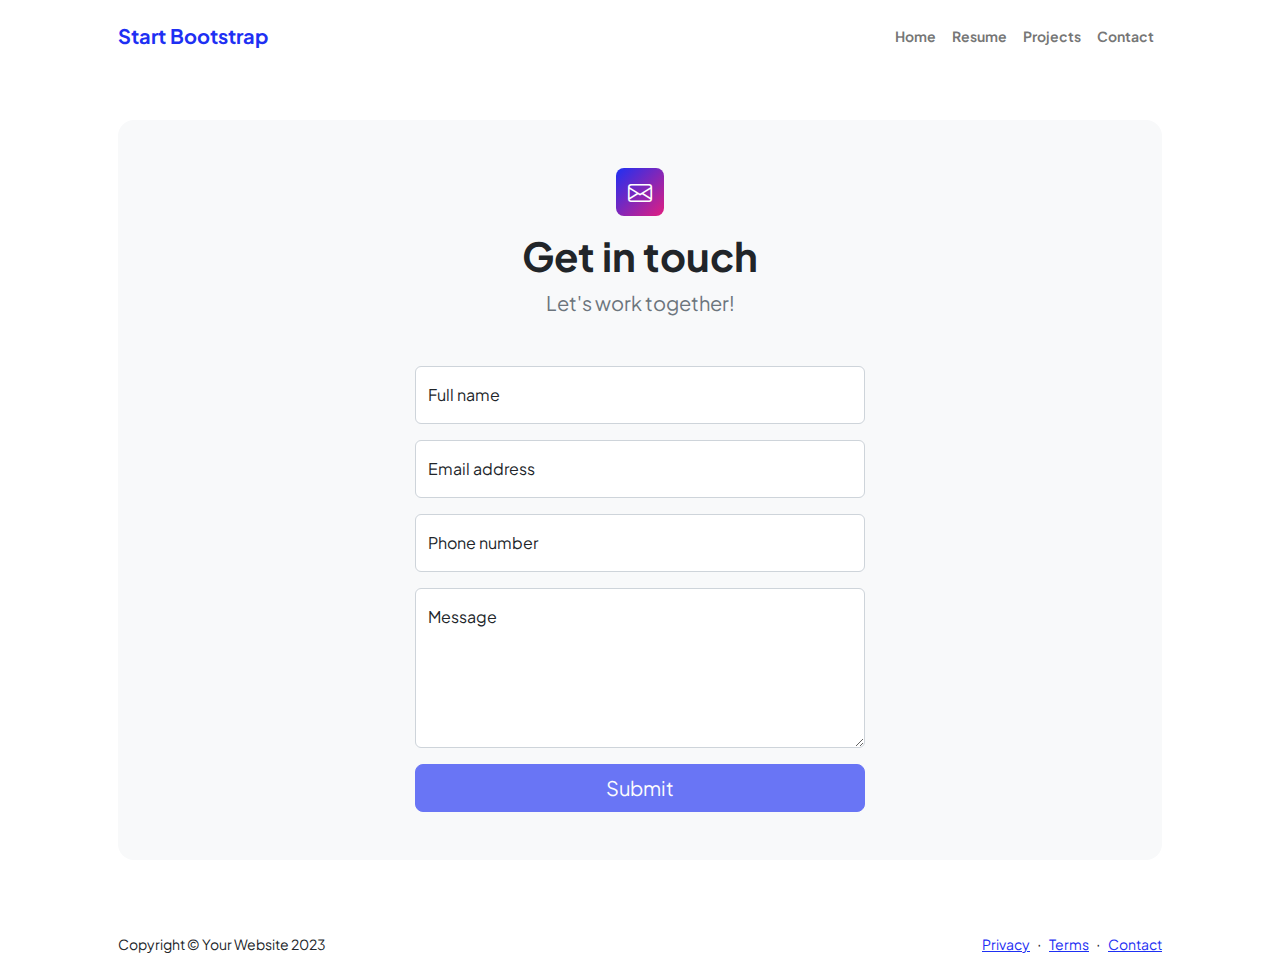
==== contact.html @ 8cef299e "Add files via upload" ====
<!DOCTYPE html>
<html lang="en">
    <head>
        <meta charset="utf-8" />
        <meta name="viewport" content="width=device-width, initial-scale=1, shrink-to-fit=no" />
        <meta name="description" content />
        <meta name="author" content />
        <title>Modern Business - Start Bootstrap Template</title>
        <!-- Favicon-->
        <link rel="icon" type="image/x-icon" href="assets/favicon.ico" />
        <!-- Custom Google font-->
        <link rel="preconnect" href="https://fonts.googleapis.com" />
        <link rel="preconnect" href="https://fonts.gstatic.com" crossorigin />
        <link href="https://fonts.googleapis.com/css2?family=Plus+Jakarta+Sans:wght@100;200;300;400;500;600;700;800;900&amp;display=swap" rel="stylesheet" />
        <!-- Bootstrap icons-->
        <link href="https://cdn.jsdelivr.net/npm/bootstrap-icons@1.8.1/font/bootstrap-icons.css" rel="stylesheet" />
        <!-- Core theme CSS (includes Bootstrap)-->
        <link href="css/styles.css" rel="stylesheet" />
    </head>
    <body class="d-flex flex-column">
        <main class="flex-shrink-0">
            <!-- Navigation-->
            <nav class="navbar navbar-expand-lg navbar-light bg-white py-3">
                <div class="container px-5">
                    <a class="navbar-brand" href="index.html"><span class="fw-bolder text-primary">Start Bootstrap</span></a>
                    <button class="navbar-toggler" type="button" data-bs-toggle="collapse" data-bs-target="#navbarSupportedContent" aria-controls="navbarSupportedContent" aria-expanded="false" aria-label="Toggle navigation"><span class="navbar-toggler-icon"></span></button>
                    <div class="collapse navbar-collapse" id="navbarSupportedContent">
                        <ul class="navbar-nav ms-auto mb-2 mb-lg-0 small fw-bolder">
                            <li class="nav-item"><a class="nav-link" href="index.html">Home</a></li>
                            <li class="nav-item"><a class="nav-link" href="resume.html">Resume</a></li>
                            <li class="nav-item"><a class="nav-link" href="projects.html">Projects</a></li>
                            <li class="nav-item"><a class="nav-link" href="contact.html">Contact</a></li>
                        </ul>
                    </div>
                </div>
            </nav>
            <!-- Page content-->
            <section class="py-5">
                <div class="container px-5">
                    <!-- Contact form-->
                    <div class="bg-light rounded-4 py-5 px-4 px-md-5">
                        <div class="text-center mb-5">
                            <div class="feature bg-primary bg-gradient-primary-to-secondary text-white rounded-3 mb-3"><i class="bi bi-envelope"></i></div>
                            <h1 class="fw-bolder">Get in touch</h1>
                            <p class="lead fw-normal text-muted mb-0">Let's work together!</p>
                        </div>
                        <div class="row gx-5 justify-content-center">
                            <div class="col-lg-8 col-xl-6">
                                <!-- * * * * * * * * * * * * * * *-->
                                <!-- * * SB Forms Contact Form * *-->
                                <!-- * * * * * * * * * * * * * * *-->
                                <!-- This form is pre-integrated with SB Forms.-->
                                <!-- To make this form functional, sign up at-->
                                <!-- https://startbootstrap.com/solution/contact-forms-->
                                <!-- to get an API token!-->
                                <form id="contactForm" data-sb-form-api-token="API_TOKEN">
                                    <!-- Name input-->
                                    <div class="form-floating mb-3">
                                        <input class="form-control" id="name" type="text" placeholder="Enter your name..." data-sb-validations="required" />
                                        <label for="name">Full name</label>
                                        <div class="invalid-feedback" data-sb-feedback="name:required">A name is required.</div>
                                    </div>
                                    <!-- Email address input-->
                                    <div class="form-floating mb-3">
                                        <input class="form-control" id="email" type="email" placeholder="name@example.com" data-sb-validations="required,email" />
                                        <label for="email">Email address</label>
                                        <div class="invalid-feedback" data-sb-feedback="email:required">An email is required.</div>
                                        <div class="invalid-feedback" data-sb-feedback="email:email">Email is not valid.</div>
                                    </div>
                                    <!-- Phone number input-->
                                    <div class="form-floating mb-3">
                                        <input class="form-control" id="phone" type="tel" placeholder="(123) 456-7890" data-sb-validations="required" />
                                        <label for="phone">Phone number</label>
                                        <div class="invalid-feedback" data-sb-feedback="phone:required">A phone number is required.</div>
                                    </div>
                                    <!-- Message input-->
                                    <div class="form-floating mb-3">
                                        <textarea class="form-control" id="message" type="text" placeholder="Enter your message here..." style="height: 10rem" data-sb-validations="required"></textarea>
                                        <label for="message">Message</label>
                                        <div class="invalid-feedback" data-sb-feedback="message:required">A message is required.</div>
                                    </div>
                                    <!-- Submit success message-->
                                    <!---->
                                    <!-- This is what your users will see when the form-->
                                    <!-- has successfully submitted-->
                                    <div class="d-none" id="submitSuccessMessage">
                                        <div class="text-center mb-3">
                                            <div class="fw-bolder">Form submission successful!</div>
                                            To activate this form, sign up at
                                            <br />
                                            <a href="https://startbootstrap.com/solution/contact-forms">https://startbootstrap.com/solution/contact-forms</a>
                                        </div>
                                    </div>
                                    <!-- Submit error message-->
                                    <!---->
                                    <!-- This is what your users will see when there is-->
                                    <!-- an error submitting the form-->
                                    <div class="d-none" id="submitErrorMessage"><div class="text-center text-danger mb-3">Error sending message!</div></div>
                                    <!-- Submit Button-->
                                    <div class="d-grid"><button class="btn btn-primary btn-lg disabled" id="submitButton" type="submit">Submit</button></div>
                                </form>
                            </div>
                        </div>
                    </div>
                </div>
            </section>
        </main>
        <!-- Footer-->
        <footer class="bg-white py-4 mt-auto">
            <div class="container px-5">
                <div class="row align-items-center justify-content-between flex-column flex-sm-row">
                    <div class="col-auto"><div class="small m-0">Copyright &copy; Your Website 2023</div></div>
                    <div class="col-auto">
                        <a class="small" href="#!">Privacy</a>
                        <span class="mx-1">&middot;</span>
                        <a class="small" href="#!">Terms</a>
                        <span class="mx-1">&middot;</span>
                        <a class="small" href="#!">Contact</a>
                    </div>
                </div>
            </div>
        </footer>
        <!-- Bootstrap core JS-->
        <script src="https://cdn.jsdelivr.net/npm/bootstrap@5.2.3/dist/js/bootstrap.bundle.min.js"></script>
        <!-- Core theme JS-->
        <script src="js/scripts.js"></script>
        <!-- * * * * * * * * * * * * * * * * * * * * * * * * * * * * * * * * * * * * * * * *-->
        <!-- * *                               SB Forms JS                               * *-->
        <!-- * * Activate your form at https://startbootstrap.com/solution/contact-forms * *-->
        <!-- * * * * * * * * * * * * * * * * * * * * * * * * * * * * * * * * * * * * * * * *-->
        <script src="https://cdn.startbootstrap.com/sb-forms-latest.js"></script>
    </body>
</html>
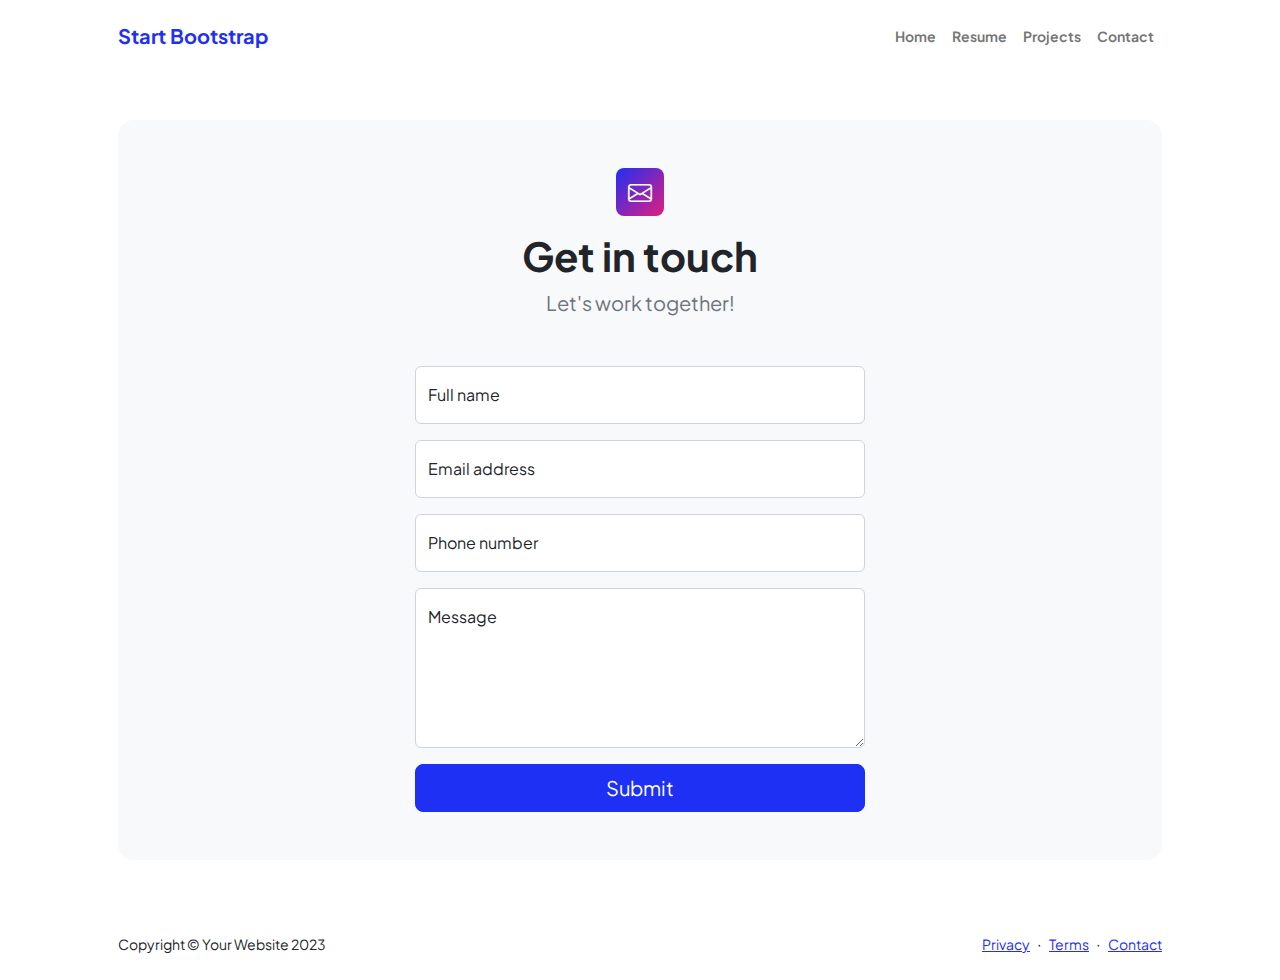
==== commit 4a34b631: "Update contact.html" ====
--- a/contact.html
+++ b/contact.html
@@ -1,133 +1,109 @@
 <!DOCTYPE html>
 <html lang="en">
-    <head>
-        <meta charset="utf-8" />
-        <meta name="viewport" content="width=device-width, initial-scale=1, shrink-to-fit=no" />
-        <meta name="description" content />
-        <meta name="author" content />
-        <title>Modern Business - Start Bootstrap Template</title>
-        <!-- Favicon-->
-        <link rel="icon" type="image/x-icon" href="assets/favicon.ico" />
-        <!-- Custom Google font-->
-        <link rel="preconnect" href="https://fonts.googleapis.com" />
-        <link rel="preconnect" href="https://fonts.gstatic.com" crossorigin />
-        <link href="https://fonts.googleapis.com/css2?family=Plus+Jakarta+Sans:wght@100;200;300;400;500;600;700;800;900&amp;display=swap" rel="stylesheet" />
-        <!-- Bootstrap icons-->
-        <link href="https://cdn.jsdelivr.net/npm/bootstrap-icons@1.8.1/font/bootstrap-icons.css" rel="stylesheet" />
-        <!-- Core theme CSS (includes Bootstrap)-->
-        <link href="css/styles.css" rel="stylesheet" />
-    </head>
-    <body class="d-flex flex-column">
-        <main class="flex-shrink-0">
-            <!-- Navigation-->
-            <nav class="navbar navbar-expand-lg navbar-light bg-white py-3">
-                <div class="container px-5">
-                    <a class="navbar-brand" href="index.html"><span class="fw-bolder text-primary">Start Bootstrap</span></a>
-                    <button class="navbar-toggler" type="button" data-bs-toggle="collapse" data-bs-target="#navbarSupportedContent" aria-controls="navbarSupportedContent" aria-expanded="false" aria-label="Toggle navigation"><span class="navbar-toggler-icon"></span></button>
-                    <div class="collapse navbar-collapse" id="navbarSupportedContent">
-                        <ul class="navbar-nav ms-auto mb-2 mb-lg-0 small fw-bolder">
-                            <li class="nav-item"><a class="nav-link" href="index.html">Home</a></li>
-                            <li class="nav-item"><a class="nav-link" href="resume.html">Resume</a></li>
-                            <li class="nav-item"><a class="nav-link" href="projects.html">Projects</a></li>
-                            <li class="nav-item"><a class="nav-link" href="contact.html">Contact</a></li>
-                        </ul>
-                    </div>
+<head>
+    <meta charset="utf-8" />
+    <meta name="viewport" content="width=device-width, initial-scale=1, shrink-to-fit=no" />
+    <meta name="description" content />
+    <meta name="author" content />
+    <title>Gabriel Samuel's portfolio website</title>
+    <!-- Favicon-->
+    <link rel="icon" type="image/x-icon" href="assets/favicon.ico" />
+    <!-- Custom Google font-->
+    <link rel="preconnect" href="https://fonts.googleapis.com" />
+    <link rel="preconnect" href="https://fonts.gstatic.com" crossorigin />
+    <link href="https://fonts.googleapis.com/css2?family=Plus+Jakarta+Sans:wght@100;200;300;400;500;600;700;800;900&amp;display=swap" rel="stylesheet" />
+    <!-- Bootstrap icons-->
+    <link href="https://cdn.jsdelivr.net/npm/bootstrap-icons@1.8.1/font/bootstrap-icons.css" rel="stylesheet" />
+    <!-- Core theme CSS (includes Bootstrap)-->
+    <link href="css/styles.css" rel="stylesheet" />
+</head>
+<body class="d-flex flex-column">
+<main class="flex-shrink-0">
+    <!-- Navigation-->
+    <nav class="navbar navbar-expand-lg navbar-light bg-white py-3">
+        <div class="container px-5">
+            <a class="navbar-brand" href="index.html"><span class="fw-bolder text-primary">Start Bootstrap</span></a>
+            <button class="navbar-toggler" type="button" data-bs-toggle="collapse" data-bs-target="#navbarSupportedContent" aria-controls="navbarSupportedContent" aria-expanded="false" aria-label="Toggle navigation"><span class="navbar-toggler-icon"></span></button>
+            <div class="collapse navbar-collapse" id="navbarSupportedContent">
+                <ul class="navbar-nav ms-auto mb-2 mb-lg-0 small fw-bolder">
+                    <li class="nav-item"><a class="nav-link" href="index.html">Home</a></li>
+                    <li class="nav-item"><a class="nav-link" href="resume.html">Resume</a></li>
+                    <li class="nav-item"><a class="nav-link" href="projects.html">Projects</a></li>
+                    <li class="nav-item"><a class="nav-link" href="contact.php">Contact</a></li>
+                </ul>
+            </div>
+        </div>
+    </nav>
+    <!-- Page content-->
+    <section class="py-5">
+        <div class="container px-5">
+            <!-- Contact form-->
+            <div class="bg-light rounded-4 py-5 px-4 px-md-5">
+                <div class="text-center mb-5">
+                    <div class="feature bg-primary bg-gradient-primary-to-secondary text-white rounded-3 mb-3"><i class="bi bi-envelope"></i></div>
+                    <h1 class="fw-bolder">Get in touch</h1>
+                    <p class="lead fw-normal text-muted mb-0">Let's work together!</p>
                 </div>
-            </nav>
-            <!-- Page content-->
-            <section class="py-5">
-                <div class="container px-5">
-                    <!-- Contact form-->
-                    <div class="bg-light rounded-4 py-5 px-4 px-md-5">
-                        <div class="text-center mb-5">
-                            <div class="feature bg-primary bg-gradient-primary-to-secondary text-white rounded-3 mb-3"><i class="bi bi-envelope"></i></div>
-                            <h1 class="fw-bolder">Get in touch</h1>
-                            <p class="lead fw-normal text-muted mb-0">Let's work together!</p>
-                        </div>
-                        <div class="row gx-5 justify-content-center">
-                            <div class="col-lg-8 col-xl-6">
-                                <!-- * * * * * * * * * * * * * * *-->
-                                <!-- * * SB Forms Contact Form * *-->
-                                <!-- * * * * * * * * * * * * * * *-->
-                                <!-- This form is pre-integrated with SB Forms.-->
-                                <!-- To make this form functional, sign up at-->
-                                <!-- https://startbootstrap.com/solution/contact-forms-->
-                                <!-- to get an API token!-->
-                                <form id="contactForm" data-sb-form-api-token="API_TOKEN">
-                                    <!-- Name input-->
-                                    <div class="form-floating mb-3">
-                                        <input class="form-control" id="name" type="text" placeholder="Enter your name..." data-sb-validations="required" />
-                                        <label for="name">Full name</label>
-                                        <div class="invalid-feedback" data-sb-feedback="name:required">A name is required.</div>
-                                    </div>
-                                    <!-- Email address input-->
-                                    <div class="form-floating mb-3">
-                                        <input class="form-control" id="email" type="email" placeholder="name@example.com" data-sb-validations="required,email" />
-                                        <label for="email">Email address</label>
-                                        <div class="invalid-feedback" data-sb-feedback="email:required">An email is required.</div>
-                                        <div class="invalid-feedback" data-sb-feedback="email:email">Email is not valid.</div>
-                                    </div>
-                                    <!-- Phone number input-->
-                                    <div class="form-floating mb-3">
-                                        <input class="form-control" id="phone" type="tel" placeholder="(123) 456-7890" data-sb-validations="required" />
-                                        <label for="phone">Phone number</label>
-                                        <div class="invalid-feedback" data-sb-feedback="phone:required">A phone number is required.</div>
-                                    </div>
-                                    <!-- Message input-->
-                                    <div class="form-floating mb-3">
-                                        <textarea class="form-control" id="message" type="text" placeholder="Enter your message here..." style="height: 10rem" data-sb-validations="required"></textarea>
-                                        <label for="message">Message</label>
-                                        <div class="invalid-feedback" data-sb-feedback="message:required">A message is required.</div>
-                                    </div>
-                                    <!-- Submit success message-->
-                                    <!---->
-                                    <!-- This is what your users will see when the form-->
-                                    <!-- has successfully submitted-->
-                                    <div class="d-none" id="submitSuccessMessage">
-                                        <div class="text-center mb-3">
-                                            <div class="fw-bolder">Form submission successful!</div>
-                                            To activate this form, sign up at
-                                            <br />
-                                            <a href="https://startbootstrap.com/solution/contact-forms">https://startbootstrap.com/solution/contact-forms</a>
-                                        </div>
-                                    </div>
-                                    <!-- Submit error message-->
-                                    <!---->
-                                    <!-- This is what your users will see when there is-->
-                                    <!-- an error submitting the form-->
-                                    <div class="d-none" id="submitErrorMessage"><div class="text-center text-danger mb-3">Error sending message!</div></div>
-                                    <!-- Submit Button-->
-                                    <div class="d-grid"><button class="btn btn-primary btn-lg disabled" id="submitButton" type="submit">Submit</button></div>
-                                </form>
+                <div class="row gx-5 justify-content-center">
+                    <div class="col-lg-8 col-xl-6">
+                        <form id="contactForm" action="process-form.php" method="post">
+                            <!-- Name input-->
+                            <div class="form-floating mb-3">
+                                <input class="form-control" id="name" name="name" type="text" placeholder="Enter your name..." data-sb-validations="required" />
+                                <label for="name">Full name</label>
+                                <div class="invalid-feedback" data-sb-feedback="name:required">A name is required.</div>
                             </div>
-                        </div>
-                    </div>
-                </div>
-            </section>
-        </main>
-        <!-- Footer-->
-        <footer class="bg-white py-4 mt-auto">
-            <div class="container px-5">
-                <div class="row align-items-center justify-content-between flex-column flex-sm-row">
-                    <div class="col-auto"><div class="small m-0">Copyright &copy; Your Website 2023</div></div>
-                    <div class="col-auto">
-                        <a class="small" href="#!">Privacy</a>
-                        <span class="mx-1">&middot;</span>
-                        <a class="small" href="#!">Terms</a>
-                        <span class="mx-1">&middot;</span>
-                        <a class="small" href="#!">Contact</a>
+                            <!-- Email address input-->
+                            <div class="form-floating mb-3">
+                                <input class="form-control" id="email" name="email" type="email" placeholder="name@example.com" data-sb-validations="required,email" />
+                                <label for="email">Email address</label>
+                                <div class="invalid-feedback" data-sb-feedback="email:required">An email is required.</div>
+                                <div class="invalid-feedback" data-sb-feedback="email:email">Email is not valid.</div>
+                            </div>
+                            <!-- Phone number input-->
+                            <div class="form-floating mb-3">
+                                <input class="form-control" id="phone" name="phone" type="tel" placeholder="(123) 456-7890" data-sb-validations="required" />
+                                <label for="phone">Phone number</label>
+                                <div class="invalid-feedback" data-sb-feedback="phone:required">A phone number is required.</div>
+                            </div>
+                            <!-- Message input-->
+                            <div class="form-floating mb-3">
+                                <textarea class="form-control" id="message" name="message" type="text" placeholder="Enter your message here..." style="height: 10rem" data-sb-validations="required"></textarea>
+                                <label for="message">Message</label>
+                                <div class="invalid-feedback" data-sb-feedback="message:required">A message is required.</div>
+                            </div>
+                            <!-- Submit Button-->
+                            <div class="d-grid"><button class="btn btn-primary btn-lg " id="submitButton" type="submit">Submit</button></div>
+                        </form>
                     </div>
                 </div>
             </div>
-        </footer>
-        <!-- Bootstrap core JS-->
-        <script src="https://cdn.jsdelivr.net/npm/bootstrap@5.2.3/dist/js/bootstrap.bundle.min.js"></script>
-        <!-- Core theme JS-->
-        <script src="js/scripts.js"></script>
-        <!-- * * * * * * * * * * * * * * * * * * * * * * * * * * * * * * * * * * * * * * * *-->
-        <!-- * *                               SB Forms JS                               * *-->
-        <!-- * * Activate your form at https://startbootstrap.com/solution/contact-forms * *-->
-        <!-- * * * * * * * * * * * * * * * * * * * * * * * * * * * * * * * * * * * * * * * *-->
-        <script src="https://cdn.startbootstrap.com/sb-forms-latest.js"></script>
-    </body>
+        </div>
+    </section>
+</main>
+<!-- Footer-->
+<footer class="bg-white py-4 mt-auto">
+    <div class="container px-5">
+        <div class="row align-items-center justify-content-between flex-column flex-sm-row">
+            <div class="col-auto"><div class="small m-0">Copyright &copy; Your Website 2023</div></div>
+            <div class="col-auto">
+                <a class="small" href="#!">Privacy</a>
+                <span class="mx-1">&middot;</span>
+                <a class="small" href="#!">Terms</a>
+                <span class="mx-1">&middot;</span>
+                <a class="small" href="#!">Contact</a>
+            </div>
+        </div>
+    </div>
+</footer>
+<!-- Bootstrap core JS-->
+<script src="https://cdn.jsdelivr.net/npm/bootstrap@5.2.3/dist/js/bootstrap.bundle.min.js"></script>
+<!-- Core theme JS-->
+<script src="js/scripts.js"></script>
+<!-- * * * * * * * * * * * * * * * * * * * * * * * * * * * * * * * * * * * * * * * *-->
+<!-- * *                               SB Forms JS                               * *-->
+<!-- * * Activate your form at https://startbootstrap.com/solution/contact-forms * *-->
+<!-- * * * * * * * * * * * * * * * * * * * * * * * * * * * * * * * * * * * * * * * *-->
+<script src="https://cdn.startbootstrap.com/sb-forms-latest.js"></script>
+</body>
 </html>
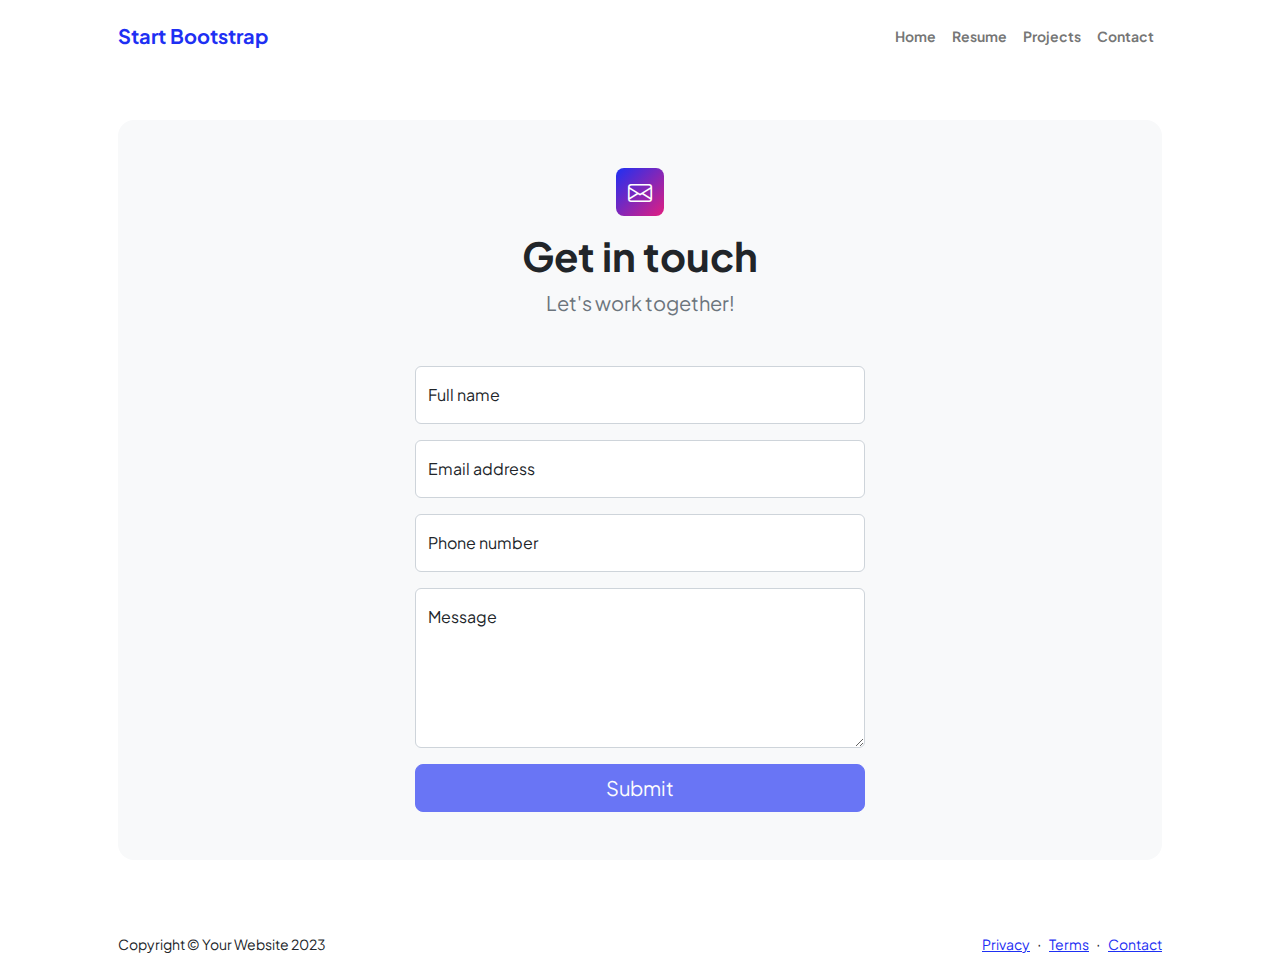
==== commit ab865b85: "Update contact.html" ====
--- a/contact.html
+++ b/contact.html
@@ -73,7 +73,8 @@
                                 <div class="invalid-feedback" data-sb-feedback="message:required">A message is required.</div>
                             </div>
                             <!-- Submit Button-->
-                            <div class="d-grid"><button class="btn btn-primary btn-lg " id="submitButton" type="submit">Submit</button></div>
+                            <div class="d-grid"> <button class="btn btn-primary btn-lg disabled" id="submitButton" type="submit">Submit</button></div>
+
                         </form>
                     </div>
                 </div>
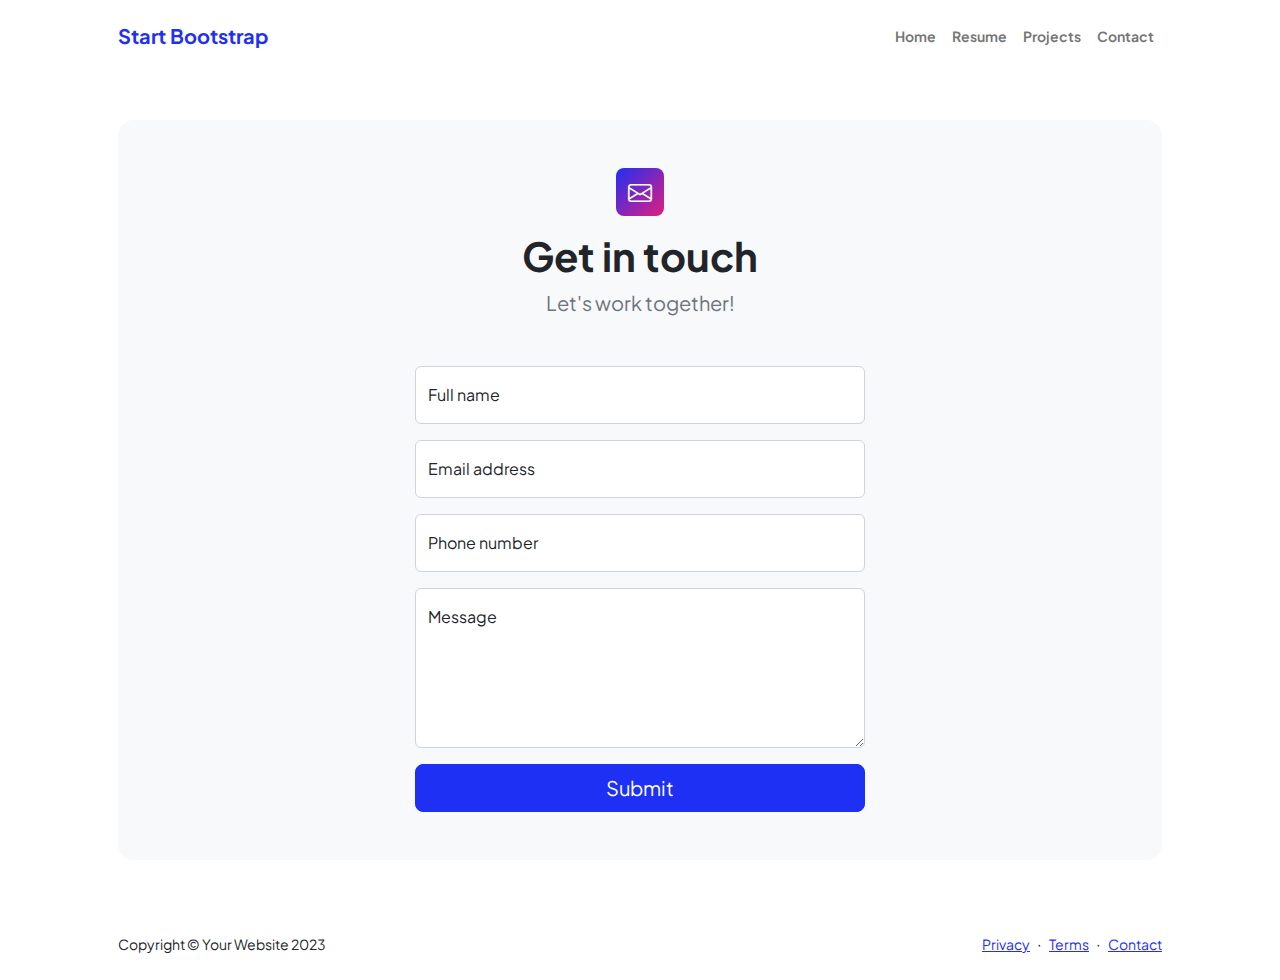
==== commit 8766397f: "Update contact.html" ====
--- a/contact.html
+++ b/contact.html
@@ -73,7 +73,8 @@
                                 <div class="invalid-feedback" data-sb-feedback="message:required">A message is required.</div>
                             </div>
                             <!-- Submit Button-->
-                            <div class="d-grid"> <button class="btn btn-primary btn-lg disabled" id="submitButton" type="submit">Submit</button></div>
+                            <div class="d-grid">
+                             <button class="btn btn-primary btn-lg" id="submitButton" type="submit">Submit</button></div>
 
                         </form>
                     </div>
